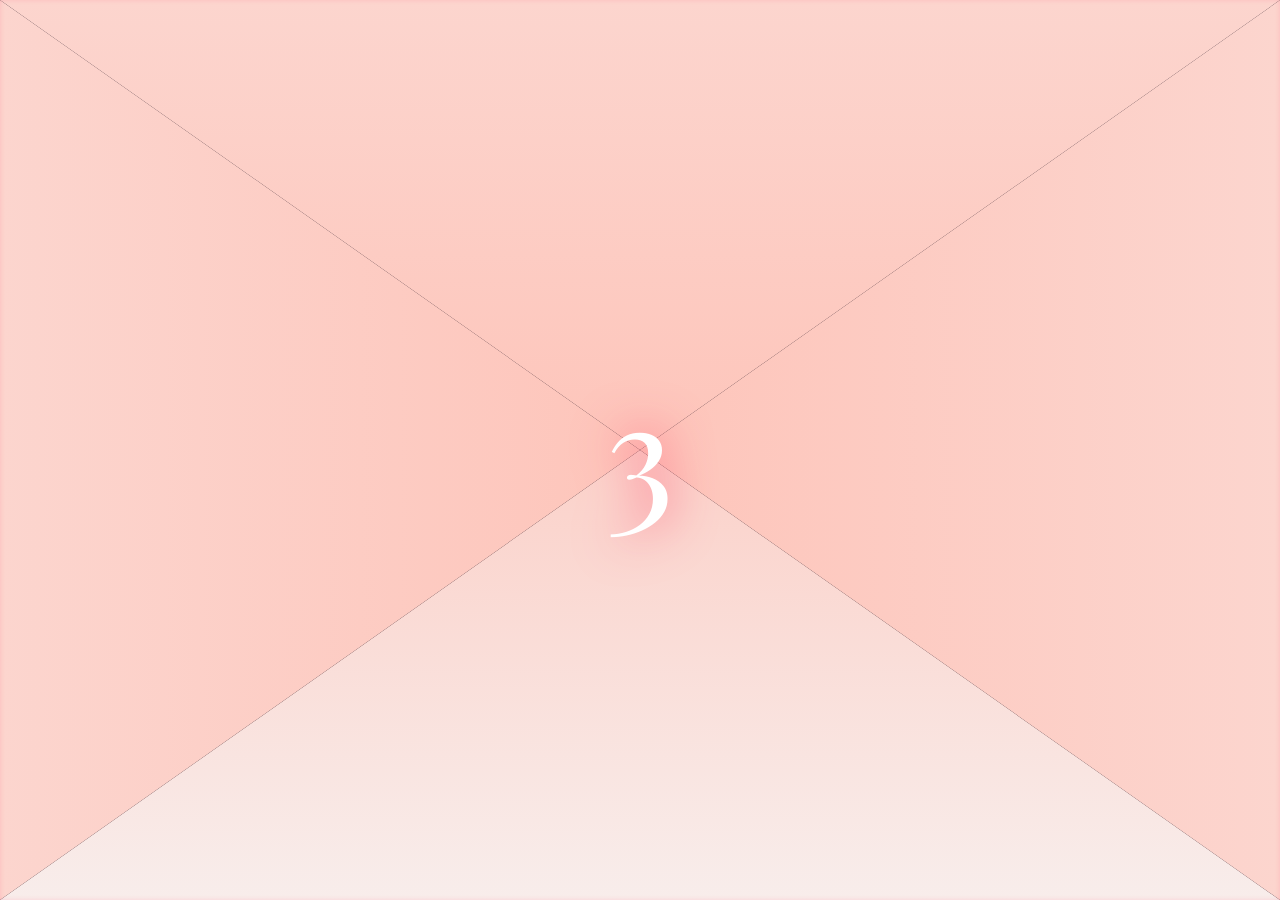
==== index.html @ 091000d5 "f" ====
<!DOCTYPE html>
<html lang="en">
<head>
    <meta charset="UTF-8">
    <meta name="viewport" content="width=device-width, initial-scale=1.0, maximum-scale=1.0, user-scalable=no">
    <title>Happy Birthday, Kalyani!</title>
    
    <!-- Google Fonts -->
    <link rel="preconnect" href="https://fonts.googleapis.com">
    <link rel="shortcut icon" href="birthday-website/assets/images/452146476_431819119849825_4739897616459766390_n.jpg" type="image/x-icon">
    <link rel="preconnect" href="https://fonts.gstatic.com" crossorigin>
    <!-- Playfair Display for elegant serif, Great Vibes for cursive neon, Inter for UI -->
    <link href="https://fonts.googleapis.com/css2?family=Great+Vibes&family=Inter:wght@300;400;500;600&family=Playfair+Display:ital,wght@0,400;0,600;0,700;1,400&display=swap" rel="stylesheet">
    
    <link rel="stylesheet" href="birthday-website/style.css">
</head>
<body>
    <!-- Intro Overlay -->
    <div id="birthday-intro">
        <!-- Envelope Flaps -->
        <div class="intro-flap flap-top"></div>
        <div class="intro-flap flap-bottom"></div>
        <div class="intro-flap flap-left"></div>
        <div class="intro-flap flap-right"></div>
        
        <div id="intro-countdown" class="intro-countdown"></div>
        <div id="intro-balloons-container" class="hidden">
            <div class="intro-balloon-wrapper balloon-pos-center">
                <svg class="intro-balloon" viewBox="0 0 100 250" xmlns="http://www.w3.org/2000/svg">
                    <defs>
                        <radialGradient id="balloon-grad-1" cx="30%" cy="30%" r="70%">
                            <stop offset="0%" stop-color="#fff0f3" />
                            <stop offset="30%" stop-color="#ffb5a7" />
                            <stop offset="70%" stop-color="#ff8fa3" />
                            <stop offset="100%" stop-color="#ff4d6d" />
                        </radialGradient>
                        <radialGradient id="balloon-highlight-1" cx="20%" cy="20%" r="40%">
                            <stop offset="0%" stop-color="white" stop-opacity="0.8"/>
                            <stop offset="100%" stop-color="white" stop-opacity="0"/>
                        </radialGradient>
                    </defs>
                    <path d="M 50 140 Q 40 180 50 200 T 50 250" fill="none" stroke="#e0e0e0" stroke-width="1.5" />
                    <path d="M 45 138 L 55 138 L 53 145 L 47 145 Z" fill="#ff4d6d" />
                    <path d="M 50 10 C 15 10 10 50 10 80 C 10 120 40 140 50 140 C 60 140 90 120 90 80 C 90 50 85 10 50 10 Z" fill="url(#balloon-grad-1)" />
                    <path d="M 50 10 C 15 10 10 50 10 80 C 10 120 40 140 50 140 C 60 140 90 120 90 80 C 90 50 85 10 50 10 Z" fill="url(#balloon-highlight-1)" />
                </svg>
            </div>
            <div class="intro-balloon-wrapper balloon-pos-left1">
                <svg class="intro-balloon" viewBox="0 0 100 250" xmlns="http://www.w3.org/2000/svg">
                    <defs>
                        <radialGradient id="balloon-grad-2" cx="30%" cy="30%" r="70%">
                            <stop offset="0%" stop-color="#f3e8ff" />
                            <stop offset="30%" stop-color="#d8b4fe" />
                            <stop offset="70%" stop-color="#c084fc" />
                            <stop offset="100%" stop-color="#a855f7" />
                        </radialGradient>
                        <radialGradient id="balloon-highlight-2" cx="20%" cy="20%" r="40%">
                            <stop offset="0%" stop-color="white" stop-opacity="0.8"/>
                            <stop offset="100%" stop-color="white" stop-opacity="0"/>
                        </radialGradient>
                    </defs>
                    <path d="M 50 140 Q 40 180 50 200 T 50 250" fill="none" stroke="#e0e0e0" stroke-width="1.5" />
                    <path d="M 45 138 L 55 138 L 53 145 L 47 145 Z" fill="#a855f7" />
                    <path d="M 50 10 C 15 10 10 50 10 80 C 10 120 40 140 50 140 C 60 140 90 120 90 80 C 90 50 85 10 50 10 Z" fill="url(#balloon-grad-2)" />
                    <path d="M 50 10 C 15 10 10 50 10 80 C 10 120 40 140 50 140 C 60 140 90 120 90 80 C 90 50 85 10 50 10 Z" fill="url(#balloon-highlight-2)" />
                </svg>
            </div>
            <div class="intro-balloon-wrapper balloon-pos-right1">
                <svg class="intro-balloon" viewBox="0 0 100 250" xmlns="http://www.w3.org/2000/svg">
                    <defs>
                        <radialGradient id="balloon-grad-3" cx="30%" cy="30%" r="70%">
                            <stop offset="0%" stop-color="#fff9e6" />
                            <stop offset="30%" stop-color="#ffe066" />
                            <stop offset="70%" stop-color="#ffd166" />
                            <stop offset="100%" stop-color="#ffb703" />
                        </radialGradient>
                        <radialGradient id="balloon-highlight-3" cx="20%" cy="20%" r="40%">
                            <stop offset="0%" stop-color="white" stop-opacity="0.8"/>
                            <stop offset="100%" stop-color="white" stop-opacity="0"/>
                        </radialGradient>
                    </defs>
                    <path d="M 50 140 Q 40 180 50 200 T 50 250" fill="none" stroke="#e0e0e0" stroke-width="1.5" />
                    <path d="M 45 138 L 55 138 L 53 145 L 47 145 Z" fill="#ffb703" />
                    <path d="M 50 10 C 15 10 10 50 10 80 C 10 120 40 140 50 140 C 60 140 90 120 90 80 C 90 50 85 10 50 10 Z" fill="url(#balloon-grad-3)" />
                    <path d="M 50 10 C 15 10 10 50 10 80 C 10 120 40 140 50 140 C 60 140 90 120 90 80 C 90 50 85 10 50 10 Z" fill="url(#balloon-highlight-3)" />
                </svg>
            </div>
            <div class="intro-balloon-wrapper balloon-pos-left2">
                <svg class="intro-balloon" viewBox="0 0 100 250" xmlns="http://www.w3.org/2000/svg">
                    <defs>
                        <radialGradient id="balloon-grad-4" cx="30%" cy="30%" r="70%">
                            <stop offset="0%" stop-color="#ffccd5" />
                            <stop offset="30%" stop-color="#ff8fa3" />
                            <stop offset="70%" stop-color="#ff4d6d" />
                            <stop offset="100%" stop-color="#c9184a" />
                        </radialGradient>
                        <radialGradient id="balloon-highlight-4" cx="20%" cy="20%" r="40%">
                            <stop offset="0%" stop-color="white" stop-opacity="0.8"/>
                            <stop offset="100%" stop-color="white" stop-opacity="0"/>
                        </radialGradient>
                    </defs>
                    <path d="M 50 140 Q 40 180 50 200 T 50 250" fill="none" stroke="#e0e0e0" stroke-width="1.5" />
                    <path d="M 45 138 L 55 138 L 53 145 L 47 145 Z" fill="#c9184a" />
                    <path d="M 50 10 C 15 10 10 50 10 80 C 10 120 40 140 50 140 C 60 140 90 120 90 80 C 90 50 85 10 50 10 Z" fill="url(#balloon-grad-4)" />
                    <path d="M 50 10 C 15 10 10 50 10 80 C 10 120 40 140 50 140 C 60 140 90 120 90 80 C 90 50 85 10 50 10 Z" fill="url(#balloon-highlight-4)" />
                </svg>
            </div>
            <div class="intro-balloon-wrapper balloon-pos-right2">
                <svg class="intro-balloon" viewBox="0 0 100 250" xmlns="http://www.w3.org/2000/svg">
                    <defs>
                        <radialGradient id="balloon-grad-5" cx="30%" cy="30%" r="70%">
                            <stop offset="0%" stop-color="#e0fbfc" />
                            <stop offset="30%" stop-color="#98c1d9" />
                            <stop offset="70%" stop-color="#48cae4" />
                            <stop offset="100%" stop-color="#0077b6" />
                        </radialGradient>
                        <radialGradient id="balloon-highlight-5" cx="20%" cy="20%" r="40%">
                            <stop offset="0%" stop-color="white" stop-opacity="0.8"/>
                            <stop offset="100%" stop-color="white" stop-opacity="0"/>
                        </radialGradient>
                    </defs>
                    <path d="M 50 140 Q 40 180 50 200 T 50 250" fill="none" stroke="#e0e0e0" stroke-width="1.5" />
                    <path d="M 45 138 L 55 138 L 53 145 L 47 145 Z" fill="#0077b6" />
                    <path d="M 50 10 C 15 10 10 50 10 80 C 10 120 40 140 50 140 C 60 140 90 120 90 80 C 90 50 85 10 50 10 Z" fill="url(#balloon-grad-5)" />
                    <path d="M 50 10 C 15 10 10 50 10 80 C 10 120 40 140 50 140 C 60 140 90 120 90 80 C 90 50 85 10 50 10 Z" fill="url(#balloon-highlight-5)" />
                </svg>
            </div>
            <div class="intro-balloon-wrapper balloon-pos-left3">
                <svg class="intro-balloon" viewBox="0 0 100 250" xmlns="http://www.w3.org/2000/svg">
                    <defs>
                        <radialGradient id="balloon-grad-6" cx="30%" cy="30%" r="70%">
                            <stop offset="0%" stop-color="#fff0f3" />
                            <stop offset="30%" stop-color="#ffb5a7" />
                            <stop offset="70%" stop-color="#ff8fa3" />
                            <stop offset="100%" stop-color="#ff4d6d" />
                        </radialGradient>
                        <radialGradient id="balloon-highlight-6" cx="20%" cy="20%" r="40%">
                            <stop offset="0%" stop-color="white" stop-opacity="0.8"/>
                            <stop offset="100%" stop-color="white" stop-opacity="0"/>
                        </radialGradient>
                    </defs>
                    <path d="M 50 140 Q 40 180 50 200 T 50 250" fill="none" stroke="#e0e0e0" stroke-width="1.5" />
                    <path d="M 45 138 L 55 138 L 53 145 L 47 145 Z" fill="#ff4d6d" />
                    <path d="M 50 10 C 15 10 10 50 10 80 C 10 120 40 140 50 140 C 60 140 90 120 90 80 C 90 50 85 10 50 10 Z" fill="url(#balloon-grad-6)" />
                    <path d="M 50 10 C 15 10 10 50 10 80 C 10 120 40 140 50 140 C 60 140 90 120 90 80 C 90 50 85 10 50 10 Z" fill="url(#balloon-highlight-6)" />
                </svg>
            </div>
            <div class="intro-balloon-wrapper balloon-pos-right3">
                <svg class="intro-balloon" viewBox="0 0 100 250" xmlns="http://www.w3.org/2000/svg">
                    <defs>
                        <radialGradient id="balloon-grad-7" cx="30%" cy="30%" r="70%">
                            <stop offset="0%" stop-color="#f3e8ff" />
                            <stop offset="30%" stop-color="#d8b4fe" />
                            <stop offset="70%" stop-color="#c084fc" />
                            <stop offset="100%" stop-color="#a855f7" />
                        </radialGradient>
                        <radialGradient id="balloon-highlight-7" cx="20%" cy="20%" r="40%">
                            <stop offset="0%" stop-color="white" stop-opacity="0.8"/>
                            <stop offset="100%" stop-color="white" stop-opacity="0"/>
                        </radialGradient>
                    </defs>
                    <path d="M 50 140 Q 40 180 50 200 T 50 250" fill="none" stroke="#e0e0e0" stroke-width="1.5" />
                    <path d="M 45 138 L 55 138 L 53 145 L 47 145 Z" fill="#a855f7" />
                    <path d="M 50 10 C 15 10 10 50 10 80 C 10 120 40 140 50 140 C 60 140 90 120 90 80 C 90 50 85 10 50 10 Z" fill="url(#balloon-grad-7)" />
                    <path d="M 50 10 C 15 10 10 50 10 80 C 10 120 40 140 50 140 C 60 140 90 120 90 80 C 90 50 85 10 50 10 Z" fill="url(#balloon-highlight-7)" />
                </svg>
            </div>
            <div class="balloon-instruction">Tap any balloon! 🎈</div>
        </div> </div> </div>
        <div id="intro-particles-container"></div>
    </div>

    <main id="birthday-page">
    <!-- Background Particles -->
    <div class="particles" id="particles-bg"></div>

    <!-- Audio Element -->
    <audio id="bg-music" loop>
        <source src="birthday-website/assets/audio/birthday-song.mp3" type="audio/mpeg">
    </audio>

    <!-- Global Header -->
    <header class="global-header">
    </header>

    <!-- Scene 1: Opening -->
    <section id="scene-opening" class="scene active">
        <div class="split-layout">
            <div class="left-col">
                <div class="wishes-content">
                    <h1 class="title-serif">Happy<br>Birthday,</h1>
                    <h2 class="name-cursive neon-text">Kalyani!</h2>
                    
                    <div class="subtitle-container">
                        <p class="subtitle-serif">Cheers to <span class="highlight">24</span> amazing<br>years of you! ✨</p>
                        <div class="divider">
                            <span></span><span class="heart-icon">♡</span><span></span>
                        </div>
                    </div>
                    
                    <button id="btn-start" class="btn-primary glow-button">
                        Start the Celebration <span class="arrow">→</span>
                    </button>
                </div>
            </div>
            <div class="right-col">
                <div class="bouquet-container">
                    <img src="birthday-website/assets/images/image.png" alt="Floral Bouquet" class="hero-image">
                </div>
            </div>
        </div>
    </section>

    <!-- Scene 2: Cake & Family -->
    <section id="scene-cake" class="scene">
        <div class="scene-cake-header">
            <h2 class="title-serif"><span class="heart-icon pink">♡</span> Cut the Cake & Share the Happiness <span class="heart-icon pink">♡</span></h2>
            <p class="subtitle-sans">Cut the cake and share a piece with your family</p>
        </div>

        <div class="family-row">
            <div class="family-member" id="target-mother">
                <div class="portrait-glow">
                    <img src="birthday-website/assets/family/mother.png" onerror="this.src='data:image/svg+xml;utf8,<svg xmlns=\'http://www.w3.org/2000/svg\' width=\'100\' height=\'100\'><rect width=\'100\' height=\'100\' fill=\'%23333\'/></svg>'" alt="Mother" class="portrait-img">
                </div>
                <h3>Mother</h3>
                <p class="sub-text">For all the love <span class="heart-icon pink filled">♥</span></p>
            </div>
            
            <div class="family-member" id="target-father">
                <div class="portrait-glow">
                    <img src="birthday-website/assets/family/dad.png" onerror="this.src='data:image/svg+xml;utf8,<svg xmlns=\'http://www.w3.org/2000/svg\' width=\'100\' height=\'100\'><rect width=\'100\' height=\'100\' fill=\'%23333\'/></svg>'" alt="Father" class="portrait-img">
                </div>
                <h3>Father</h3>
                <p class="sub-text">For all the support <span class="heart-icon pink filled">♥</span></p>
            </div>

            <div class="family-member" id="target-brother">
                <div class="portrait-glow">
                    <img src="birthday-website/assets/family/brother.png" onerror="this.src='data:image/svg+xml;utf8,<svg xmlns=\'http://www.w3.org/2000/svg\' width=\'100\' height=\'100\'><rect width=\'100\' height=\'100\' fill=\'%23333\'/></svg>'" alt="Surya" class="portrait-img">
                </div>
                <h3>Surya</h3>
                <p class="sub-text">For all the fun <span class="heart-icon pink filled">♥</span></p>
            </div>
        </div>

        <div class="action-area">
            <div class="instructions-box">
                <div class="inst-row">
                    <span class="icon knife-icon">🔪</span>
                    <p>Drag the knife<br>to cut the cake</p>
                </div>
                <div class="inst-row">
                    <span class="icon cake-icon">🍰</span>
                    <p>Then drag a piece<br>to your family members</p>
                </div>
            </div>

            <div class="cake-container">
                <!-- CSS Cake Wrapper -->
                <div id="cake-wrapper" class="css-cake">
                    <div class="cake-surface">
                        <span class="cake-name name-cursive">Kalyani</span>
                        <div class="candles">
                            <div class="candle" style="--angle: 0deg;"></div>
                            <div class="candle" style="--angle: 30deg;"></div>
                            <div class="candle" style="--angle: 60deg;"></div>
                            <div class="candle" style="--angle: 90deg;"></div>

                            <div class="candle" style="--angle: 120deg;"></div>
                            <div class="candle" style="--angle: 150deg;"></div>
                            <div class="candle" style="--angle: 180deg;"></div>
                            <div class="candle" style="--angle: 210deg;"></div>

                            <div class="candle" style="--angle: 240deg;"></div>
                            <div class="candle" style="--angle: 270deg;"></div>

                            <div class="candle" style="--angle: 300deg;"></div>
                            <div class="candle" style="--angle: 330deg;"></div>

                        </div>
                    </div>
                </div>
                
                <!-- The cake pieces (hidden initially) -->
                                <div id="cake-pieces" class="hidden">
                    <div class="cake-piece piece-1" id="piece-1">
                        <div class="cake-surface">
                            <span class="cake-name name-cursive">Kalyani</span>
                            <div class="candles">
                                <div class="candle" style="--angle: 0deg;"></div>
                                <div class="candle" style="--angle: 30deg;"></div>
                                <div class="candle" style="--angle: 60deg;"></div>
                                <div class="candle" style="--angle: 90deg;"></div>
                                <div class="candle" style="--angle: 120deg;"></div>
                                <div class="candle" style="--angle: 150deg;"></div>
                                <div class="candle" style="--angle: 180deg;"></div>
                                <div class="candle" style="--angle: 210deg;"></div>
                                <div class="candle" style="--angle: 240deg;"></div>
                                <div class="candle" style="--angle: 270deg;"></div>
                                <div class="candle" style="--angle: 300deg;"></div>
                                <div class="candle" style="--angle: 330deg;"></div>
                            </div>
                        </div>
                    </div>
                    <div class="cake-piece piece-2" id="piece-2">
                        <div class="cake-surface">
                            <span class="cake-name name-cursive">Kalyani</span>
                            <div class="candles">
                                <div class="candle" style="--angle: 0deg;"></div>
                                <div class="candle" style="--angle: 30deg;"></div>
                                <div class="candle" style="--angle: 60deg;"></div>
                                <div class="candle" style="--angle: 90deg;"></div>
                                <div class="candle" style="--angle: 120deg;"></div>
                                <div class="candle" style="--angle: 150deg;"></div>
                                <div class="candle" style="--angle: 180deg;"></div>
                                <div class="candle" style="--angle: 210deg;"></div>
                                <div class="candle" style="--angle: 240deg;"></div>
                                <div class="candle" style="--angle: 270deg;"></div>
                                <div class="candle" style="--angle: 300deg;"></div>
                                <div class="candle" style="--angle: 330deg;"></div>
                            </div>
                        </div>
                    </div>
                    <div class="cake-piece piece-3" id="piece-3">
                        <div class="cake-surface">
                            <span class="cake-name name-cursive">Kalyani</span>
                            <div class="candles">
                                <div class="candle" style="--angle: 0deg;"></div>
                                <div class="candle" style="--angle: 30deg;"></div>
                                <div class="candle" style="--angle: 60deg;"></div>
                                <div class="candle" style="--angle: 90deg;"></div>
                                <div class="candle" style="--angle: 120deg;"></div>
                                <div class="candle" style="--angle: 150deg;"></div>
                                <div class="candle" style="--angle: 180deg;"></div>
                                <div class="candle" style="--angle: 210deg;"></div>
                                <div class="candle" style="--angle: 240deg;"></div>
                                <div class="candle" style="--angle: 270deg;"></div>
                                <div class="candle" style="--angle: 300deg;"></div>
                                <div class="candle" style="--angle: 330deg;"></div>
                            </div>
                        </div>
                    </div>
                    <div class="cake-piece piece-4" id="piece-4">
                        <div class="cake-surface">
                            <span class="cake-name name-cursive">Kalyani</span>
                            <div class="candles">
                                <div class="candle" style="--angle: 0deg;"></div>
                                <div class="candle" style="--angle: 30deg;"></div>
                                <div class="candle" style="--angle: 60deg;"></div>
                                <div class="candle" style="--angle: 90deg;"></div>
                                <div class="candle" style="--angle: 120deg;"></div>
                                <div class="candle" style="--angle: 150deg;"></div>
                                <div class="candle" style="--angle: 180deg;"></div>
                                <div class="candle" style="--angle: 210deg;"></div>
                                <div class="candle" style="--angle: 240deg;"></div>
                                <div class="candle" style="--angle: 270deg;"></div>
                                <div class="candle" style="--angle: 300deg;"></div>
                                <div class="candle" style="--angle: 330deg;"></div>
                            </div>
                        </div>
                    </div>
                    <div class="cake-piece piece-5" id="piece-5">
                        <div class="cake-surface">
                            <span class="cake-name name-cursive">Kalyani</span>
                            <div class="candles">
                                <div class="candle" style="--angle: 0deg;"></div>
                                <div class="candle" style="--angle: 30deg;"></div>
                                <div class="candle" style="--angle: 60deg;"></div>
                                <div class="candle" style="--angle: 90deg;"></div>
                                <div class="candle" style="--angle: 120deg;"></div>
                                <div class="candle" style="--angle: 150deg;"></div>
                                <div class="candle" style="--angle: 180deg;"></div>
                                <div class="candle" style="--angle: 210deg;"></div>
                                <div class="candle" style="--angle: 240deg;"></div>
                                <div class="candle" style="--angle: 270deg;"></div>
                                <div class="candle" style="--angle: 300deg;"></div>
                                <div class="candle" style="--angle: 330deg;"></div>
                            </div>
                        </div>
                    </div>
                    <div class="cake-piece piece-6" id="piece-6">
                        <div class="cake-surface">
                            <span class="cake-name name-cursive">Kalyani</span>
                            <div class="candles">
                                <div class="candle" style="--angle: 0deg;"></div>
                                <div class="candle" style="--angle: 30deg;"></div>
                                <div class="candle" style="--angle: 60deg;"></div>
                                <div class="candle" style="--angle: 90deg;"></div>
                                <div class="candle" style="--angle: 120deg;"></div>
                                <div class="candle" style="--angle: 150deg;"></div>
                                <div class="candle" style="--angle: 180deg;"></div>
                                <div class="candle" style="--angle: 210deg;"></div>
                                <div class="candle" style="--angle: 240deg;"></div>
                                <div class="candle" style="--angle: 270deg;"></div>
                                <div class="candle" style="--angle: 300deg;"></div>
                                <div class="candle" style="--angle: 330deg;"></div>
                            </div>
                        </div>
                    </div>
                    <div class="cake-piece piece-7" id="piece-7">
                        <div class="cake-surface">
                            <span class="cake-name name-cursive">Kalyani</span>
                            <div class="candles">
                                <div class="candle" style="--angle: 0deg;"></div>
                                <div class="candle" style="--angle: 30deg;"></div>
                                <div class="candle" style="--angle: 60deg;"></div>
                                <div class="candle" style="--angle: 90deg;"></div>
                                <div class="candle" style="--angle: 120deg;"></div>
                                <div class="candle" style="--angle: 150deg;"></div>
                                <div class="candle" style="--angle: 180deg;"></div>
                                <div class="candle" style="--angle: 210deg;"></div>
                                <div class="candle" style="--angle: 240deg;"></div>
                                <div class="candle" style="--angle: 270deg;"></div>
                                <div class="candle" style="--angle: 300deg;"></div>
                                <div class="candle" style="--angle: 330deg;"></div>
                            </div>
                        </div>
                    </div>
                    <div class="cake-piece piece-8" id="piece-8">
                        <div class="cake-surface">
                            <span class="cake-name name-cursive">Kalyani</span>
                            <div class="candles">
                                <div class="candle" style="--angle: 0deg;"></div>
                                <div class="candle" style="--angle: 30deg;"></div>
                                <div class="candle" style="--angle: 60deg;"></div>
                                <div class="candle" style="--angle: 90deg;"></div>
                                <div class="candle" style="--angle: 120deg;"></div>
                                <div class="candle" style="--angle: 150deg;"></div>
                                <div class="candle" style="--angle: 180deg;"></div>
                                <div class="candle" style="--angle: 210deg;"></div>
                                <div class="candle" style="--angle: 240deg;"></div>
                                <div class="candle" style="--angle: 270deg;"></div>
                                <div class="candle" style="--angle: 300deg;"></div>
                                <div class="candle" style="--angle: 330deg;"></div>
                            </div>
                        </div>
                    </div>
                </div>
            </div>

            <div class="knife-tray-container">
                <div class="drag-hint cursive-hint">Drag me! ⤵</div>
                <div class="tray-background">
                    <svg id="realistic-knife" class="draggable-knife" viewBox="0 0 200 40" xmlns="http://www.w3.org/2000/svg">
                        <defs>
                            <linearGradient id="blade-grad" x1="0%" y1="0%" x2="0%" y2="100%">
                                <stop offset="0%" style="stop-color:#f8f9fa;stop-opacity:1" />
                                <stop offset="50%" style="stop-color:#ced4da;stop-opacity:1" />
                                <stop offset="100%" style="stop-color:#6c757d;stop-opacity:1" />
                            </linearGradient>
                            <linearGradient id="handle-grad" x1="0%" y1="0%" x2="0%" y2="100%">
                                <stop offset="0%" style="stop-color:#5c3a21;stop-opacity:1" />
                                <stop offset="100%" style="stop-color:#3e2723;stop-opacity:1" />
                            </linearGradient>
                        </defs>
                        <!-- Handle -->
                        <rect x="10" y="10" width="70" height="20" rx="4" fill="url(#handle-grad)"/>
                        <circle cx="30" cy="20" r="2.5" fill="#adb5bd"/>
                        <circle cx="60" cy="20" r="2.5" fill="#adb5bd"/>
                        <!-- Blade -->
                        <path d="M80,12 L190,14 Q198,15 198,20 Q198,28 170,30 L80,28 Z" fill="url(#blade-grad)"/>
                        <!-- Blade Edge -->
                        <path d="M80,20 L198,20 Q198,28 170,30 L80,28 Z" fill="#fff" opacity="0.6"/>
                    </svg>
                </div>
            </div>
        </div>

        <!-- <button id="btn-back" class="btn-secondary">
            ← Back to Wishes
        </button> -->
    </section>

    <!-- Success Overlay -->
    <div id="success-overlay" class="hidden">
        <h2 class="title-serif neon-text">All pieces shared!</h2>
        <p class="subtitle-serif">Happy 24th Birthday, Kalyani.</p>
        <button id="btn-replay" class="btn-primary glow-button" style="margin-top: 20px;">Celebrate Again ↻</button>
        <button id="btn-gallery" class="btn-primary glow-button" style="margin-top: 20px;">View Memories →</button>
    </div>

    <!-- Scene 3: Photo Gallery -->
    <section id="scene-gallery" class="scene">
        <div class="gallery-header">
            <h2 class="title-serif neon-text">“A Year in the Life of Kalyani”</h2>
            <p class="subtitle-sans">Here are some of your photos which makes me happy.</p>
        </div>
        
        <div class="gallery-wrapper">
            <div id="gallery-container" class="gallery-container">
                <!-- 150 Placeholder Images will be injected here by JS -->
            </div>
        </div>

        <!-- Final Surprise Button -->
        <div class="final-surprise-wrapper">
            <button id="btn-final-surprise" class="btn-primary">
                Final Surprise 
            </button>
        </div>

        <!-- <button id="btn-back-gallery" class="btn-secondary">
            ← Back to Celebration
        </button> -->
    </section>

    <!-- Scene 4: Final Surprise Video -->
    <section id="scene-final" class="scene">
        <h2 style="color: #ff2a75; font-size: 2.5rem; text-align: center; margin-bottom: 30px;">A Special Surprise For You ❤️</h2>
        <div class="video-container">
            <video id="final-video" controls playsinline>
                <source src="birthday-website/assets/WhatsApp%20Video%202026-08-13%20at%2011.40.43%20PM.mp4" type="video/mp4">
                Your browser does not support the video tag.
            </video>
        </div>
        <!-- <button id="btn-back-to-gallery" class="btn-secondary" style="margin-top: 40px;">
            ← Back to Memories
        </button> -->
    </section>

    <script src="birthday-website/script.js"></script>
    </main>
</body>
</html>
---- birthday-website/style.css ----
:root {
    --bg-dark: #0f0312;
    --primary-pink: #ff2a75;
    --text-white: #ffffff;
    --text-muted: #a498a5;
    
    --font-serif: 'Playfair Display', serif;
    --font-cursive: 'Great Vibes', cursive;
    --font-sans: 'Inter', sans-serif;
    
    --glow-shadow: 0 0 20px rgba(255, 42, 117, 0.5);
    --border-glow: 1px solid rgba(255, 42, 117, 0.4);
}

* {
    box-sizing: border-box;
    margin: 0;
    padding: 0;
}

body {
    background-color: var(--bg-dark);
    color: var(--text-white);
    font-family: var(--font-sans);
    overflow: hidden;
    position: relative;
    width: 100vw;
    height: 100vh;
}

/* Background Particles */
.particles {
    position: absolute;
    inset: 0;
    background: radial-gradient(circle at 30% 20%, rgba(255, 42, 117, 0.15) 0%, transparent 40%),
                radial-gradient(circle at 70% 80%, rgba(255, 42, 117, 0.1) 0%, transparent 40%);
    z-index: -1;
    overflow: hidden;
}

@keyframes flutter {
    0% { transform: translateY(0) rotate(0deg); opacity: 0; }
    20% { opacity: 1; }
    80% { opacity: 1; }
    100% { transform: translateY(-150px) rotate(360deg); opacity: 0; }
}

@keyframes blink {
    0%, 100% { opacity: 0.1; transform: scale(0.5); }
    50% { opacity: 1; transform: scale(1.2); }
}

@keyframes floatOrb {
    0% { transform: translate(0, 0) scale(0.8); opacity: 0.2; }
    50% { transform: translate(20px, -30px) scale(1.2); opacity: 0.6; }
    100% { transform: translate(-10px, -60px) scale(0.8); opacity: 0.2; }
}

.particle-item {
    position: absolute;
    pointer-events: none;
}

.heart-particle {
    color: var(--primary-pink);
    font-size: 1.2rem;
    animation: flutter 5s linear infinite;
    text-shadow: 0 0 10px var(--primary-pink);
    opacity: 0;
}

.sparkle-particle {
    color: #fff;
    font-size: 1rem;
    animation: blink 3s ease-in-out infinite;
    text-shadow: 0 0 8px #fff, 0 0 15px var(--primary-pink);
}

.light-orb {
    width: 30px;
    height: 30px;
    background: radial-gradient(circle, #fff 0%, rgba(255, 42, 117, 0.6) 30%, transparent 70%);
    border-radius: 50%;
    animation: floatOrb 6s alternate infinite;
    mix-blend-mode: screen;
}

/* Header */
.global-header {
    position: fixed;
    top: 30px;
    left: 0;
    width: 100%;
    display: flex;
    justify-content: space-between;
    padding: 0 40px;
    z-index: 100;
}

.page-indicator, .audio-indicator {
    background: rgba(255, 255, 255, 0.05);
    border: 1px solid rgba(255, 255, 255, 0.1);
    border-radius: 20px;
    padding: 8px 20px;
    font-size: 0.9rem;
    font-weight: 500;
    display: flex;
    align-items: center;
    gap: 10px;
    backdrop-filter: blur(5px);
}

.audio-indicator {
    cursor: pointer;
    transition: all 0.3s;
}

.audio-indicator:hover {
    border-color: rgba(255, 255, 255, 0.3);
}

/* Typography */
.title-serif {
    font-family: var(--font-serif);
    font-size: 4rem;
    line-height: 1.1;
    font-weight: 600;
    margin-bottom: 10px;
}

.name-cursive {
    font-family: var(--font-cursive);
    font-size: 10rem;
    color: var(--primary-pink);
    font-weight: 400;
    text-shadow: 0 0 20px rgba(255, 42, 117, 0.6);
    margin-top: -20px;
    margin-bottom: 30px;
}

.subtitle-serif {
    font-family: var(--font-serif);
    font-size: 1.5rem;
    color: var(--text-muted);
    line-height: 1.4;
    text-align: center;
}

.subtitle-serif .highlight {
    color: var(--primary-pink);
    font-style: italic;
}

.subtitle-sans {
    font-size: 1rem;
    color: var(--text-muted);
}

.heart-icon {
    font-size: 1.2rem;
    color: var(--text-muted);
}

.heart-icon.pink {
    color: var(--primary-pink);
    text-shadow: 0 0 10px var(--primary-pink);
}

/* Scenes */
.scene {
    position: absolute;
    inset: 0;
    width: 100vw;
    height: 100vh;
    opacity: 0;
    visibility: hidden;
    transition: opacity 0.8s ease;
    display: flex;
    flex-direction: column;
}

.scene.active {
    opacity: 1;
    visibility: visible;
}

/* Scene 1 */
.split-layout {
    display: flex;
    height: 100vh;
}

.left-col {
    flex: 1;
    display: flex;
    align-items: center;
    justify-content: center;
    padding-left: 5%;
}

.right-col {
    flex: 1;
    position: relative;
    overflow: hidden;
}

.wishes-content {
    display: flex;
    flex-direction: column;
    align-items: center;
    text-align: center;
    max-width: 500px;
}

.divider {
    display: flex;
    align-items: center;
    gap: 15px;
    margin: 20px 0;
    width: 100%;
}

.divider span:not(.heart-icon) {
    flex: 1;
    height: 1px;
    background: linear-gradient(90deg, transparent, rgba(255,255,255,0.2), transparent);
}

.btn-primary {
    background: transparent;
    border: 1px solid var(--primary-pink);
    color: var(--text-white);
    padding: 12px 30px;
    border-radius: 30px;
    font-family: var(--font-sans);
    font-size: 1rem;
    font-weight: 500;
    cursor: pointer;
    box-shadow: inset 0 0 10px rgba(255, 42, 117, 0.2), 0 0 15px rgba(255, 42, 117, 0.3);
    transition: all 0.3s;
    display: flex;
    align-items: center;
    gap: 10px;
    margin-top: 20px;
}

.btn-primary:hover {
    background: rgba(255, 42, 117, 0.1);
    box-shadow: inset 0 0 15px rgba(255, 42, 117, 0.4), 0 0 25px rgba(255, 42, 117, 0.5);
    transform: scale(1.02);
}

.bouquet-container {
    width: 100%;
    height: 100%;
    position: relative;
    display: flex;
    align-items: center;
    justify-content: center;
}

.hero-image {
    width: 90%;
    height: auto;
    max-height: 90vh;
    object-fit: contain;
    mix-blend-mode: screen;
    opacity: 0.95;
    animation: float 6s ease-in-out infinite;
}

@keyframes float {
    0% { transform: translateY(0px); }
    50% { transform: translateY(-15px); }
    100% { transform: translateY(0px); }
}

/* Scene 2 */
.scene-cake-header {
    text-align: center;
    margin-top: 80px;
    margin-bottom: 40px;
}

.scene-cake-header .title-serif {
    font-size: 2rem;
    display: flex;
    align-items: center;
    justify-content: center;
    gap: 15px;
}

.family-row {
    display: flex;
    justify-content: center;
    gap: 60px;
    margin-bottom: 50px;
}

.family-member {
    text-align: center;
    transition: transform 0.3s;
}

.family-member.completed .portrait-glow {
    border-color: #ffd700;
    box-shadow: 0 0 30px rgba(255, 215, 0, 0.6);
}

.portrait-glow {
    width: 120px;
    height: 120px;
    border-radius: 50%;
    border: 2px solid var(--primary-pink);
    padding: 4px;
    margin: 0 auto 15px;
    box-shadow: var(--glow-shadow);
    transition: all 0.3s;
}

.portrait-img {
    width: 100%;
    height: 100%;
    border-radius: 50%;
    object-fit: cover;
}

.family-member h3 {
    font-family: var(--font-serif);
    font-size: 1.2rem;
    margin-bottom: 5px;
}

.family-member .sub-text {
    font-size: 0.8rem;
    color: var(--text-muted);
}

.action-area {
    display: flex;
    justify-content: center;
    align-items: center;
    gap: 40px;
    padding: 0 10%;
    flex: 1;
    margin-bottom: 80px;
    position: relative;
}

.instructions-box {
    background: rgba(255, 255, 255, 0.03);
    border: 1px solid rgba(255, 255, 255, 0.1);
    border-radius: 12px;
    padding: 20px;
    display: flex;
    flex-direction: column;
    gap: 20px;
}

.inst-row {
    display: flex;
    align-items: center;
    gap: 15px;
    font-size: 0.9rem;
    color: var(--text-muted);
}

.cake-container {
    position: relative;
    width: 300px;
    height: 300px;
    display: flex;
    justify-content: center;
    align-items: center;
}

.css-cake {
    width: 100%;
    height: 100%;
    position: relative;
    border-radius: 50%;
    box-shadow: 0 20px 40px rgba(0,0,0,0.6), inset 0 -20px 40px rgba(0,0,0,0.3);
}

.cake-surface {
    width: 100%;
    height: 100%;
    border-radius: 50%;
    background: radial-gradient(circle at 30% 30%, #ff80bf 0%, #ff2a75 70%, #d4145a 100%);
    position: relative;
    display: flex;
    justify-content: center;
    align-items: center;
    overflow: hidden;
}

.cake-name {
    color: white;
    font-size: 3.5rem;
    text-shadow: 0 0 15px rgba(255, 255, 255, 0.8), 2px 2px 5px rgba(0,0,0,0.3);
    z-index: 10;
}

.candles {
    position: absolute;
    width: 100%;
    height: 100%;
    border-radius: 50%;
}

.candle {
    position: absolute;
    width: 12px;
    height: 12px;
    background: #fff;
    border-radius: 50%;
    box-shadow: 0 0 15px 5px rgba(255, 215, 0, 0.8);
    top: 50%;
    left: 50%;
    transform: translate(-50%, -50%) rotate(var(--angle)) translateY(-120px);
    animation: flicker 0.5s infinite alternate;
}

@keyframes flicker {
    0% { transform: translate(-50%, -50%) rotate(var(--angle)) translateY(-120px) scale(0.9); box-shadow: 0 0 10px 2px rgba(255, 215, 0, 0.5); }
    100% { transform: translate(-50%, -50%) rotate(var(--angle)) translateY(-120px) scale(1.1); box-shadow: 0 0 20px 8px rgba(255, 215, 0, 1); }
}

#cake-pieces {
    position: absolute;
    top: 0;
    left: 0;
    width: 100%;
    height: 100%;
}

.cake-piece {
    position: absolute;
    top: 0;
    left: 0;
    width: 100%;
    height: 100%;
    cursor: grab;
    transition: transform 0.4s cubic-bezier(0.175, 0.885, 0.32, 1.275);
    filter: drop-shadow(0 15px 25px rgba(0,0,0,0.6));
    border-radius: 50%;
}

.cake-piece .cake-surface {
    /* Prevent internal shadow from affecting pieces badly, or just let it be */
}

.cake-piece:active {
    cursor: grabbing;
}

/* 8 wedges splitting from the center */
.piece-1 { clip-path: polygon(50% 50%, 50% 0%, 100% 0%); }
.piece-2 { clip-path: polygon(50% 50%, 100% 0%, 100% 50%); }
.piece-3 { clip-path: polygon(50% 50%, 100% 50%, 100% 100%); }
.piece-4 { clip-path: polygon(50% 50%, 100% 100%, 50% 100%); }
.piece-5 { clip-path: polygon(50% 50%, 50% 100%, 0% 100%); }
.piece-6 { clip-path: polygon(50% 50%, 0% 100%, 0% 50%); }
.piece-7 { clip-path: polygon(50% 50%, 0% 50%, 0% 0%); }
.piece-8 { clip-path: polygon(50% 50%, 0% 0%, 50% 0%); }

.piece-1.separated { transform: translate(7.7px, -18.5px) rotate(-6.8deg); }
.piece-2.separated { transform: translate(18.5px, -7.7px) rotate(-2.2deg); }
.piece-3.separated { transform: translate(18.5px, 7.7px) rotate(2.2deg); }
.piece-4.separated { transform: translate(7.7px, 18.5px) rotate(6.8deg); }
.piece-5.separated { transform: translate(-7.7px, 18.5px) rotate(11.2deg); }
.piece-6.separated { transform: translate(-18.5px, 7.7px) rotate(15.8deg); }
.piece-7.separated { transform: translate(-18.5px, -7.7px) rotate(20.2deg); }
.piece-8.separated { transform: translate(-7.7px, -18.5px) rotate(24.8deg); }



.knife-tray-container {
    position: relative;
    width: 250px;
    height: 100px;
}

.tray-background {
    width: 250px;
    height: 100px;
    background: linear-gradient(145deg, #1a1a1a, #2a2a2a);
    border: 1px solid rgba(255, 255, 255, 0.1);
    border-radius: 50px;
    box-shadow: inset 0 0 10px rgba(0,0,0,0.5), 0 10px 20px rgba(0,0,0,0.5);
    position: relative;
    display: flex;
    align-items: center;
    justify-content: center;
}

#realistic-knife {
    touch-action: none;
    width: 200px;
    height: 40px;
    cursor: grab;
    transition: transform 0.1s;
    filter: drop-shadow(0 15px 15px rgba(0,0,0,0.8));
}

.drag-hint {
    position: absolute;
    top: -30px;
    left: -20px;
    font-family: var(--font-cursive);
    color: var(--primary-pink);
    font-size: 1.5rem;
    transform: rotate(-15deg);
}

.btn-secondary {
    position: absolute;
    bottom: 30px;
    left: 40px;
    background: transparent;
    border: 1px solid rgba(255, 255, 255, 0.2);
    color: var(--text-muted);
    padding: 8px 20px;
    border-radius: 20px;
    cursor: pointer;
    transition: all 0.3s;
}

.btn-secondary:hover {
    border-color: rgba(255, 255, 255, 0.5);
    color: var(--text-white);
}

.hidden {
    display: none !important;
}

/* Success Overlay */
#success-overlay {
    position: fixed;
    inset: 0;
    background: rgba(15, 3, 18, 0.9);
    z-index: 1000;
    display: flex;
    flex-direction: column;
    align-items: center;
    justify-content: center;
    backdrop-filter: blur(10px);
}

/* Scene 3: Gallery */
#scene-gallery {
    background-color: var(--bg-dark);
    padding: 60px 20px;
    box-sizing: border-box;
    overflow-y: auto;
    overflow-x: hidden;
}

    font-size: 0.9rem;
    color: var(--text-muted);
}

.cake-container {
    position: relative;
    width: 300px;
    height: 300px;
    display: flex;
    justify-content: center;
    align-items: center;
}

.css-cake {
    width: 100%;
    height: 100%;
    position: relative;
    border-radius: 50%;
    box-shadow: 0 20px 40px rgba(0,0,0,0.6), inset 0 -20px 40px rgba(0,0,0,0.3);
}

.cake-surface {
    width: 100%;
    height: 100%;
    border-radius: 50%;
    background: radial-gradient(circle at 30% 30%, #ff80bf 0%, #ff2a75 70%, #d4145a 100%);
    position: relative;
    display: flex;
    justify-content: center;
    align-items: center;
    overflow: hidden;
}

.cake-name {
    color: white;
    font-size: 3.5rem;
    text-shadow: 0 0 15px rgba(255, 255, 255, 0.8), 2px 2px 5px rgba(0,0,0,0.3);
    z-index: 10;
}

.candles {
    position: absolute;
    width: 100%;
    height: 100%;
    border-radius: 50%;
}

.candle {
    position: absolute;
    width: 12px;
    height: 12px;
    background: #fff;
    border-radius: 50%;
    box-shadow: 0 0 15px 5px rgba(255, 215, 0, 0.8);
    top: 50%;
    left: 50%;
    transform: translate(-50%, -50%) rotate(var(--angle)) translateY(-120px);
    animation: flicker 0.5s infinite alternate;
}

@keyframes flicker {
    0% { transform: translate(-50%, -50%) rotate(var(--angle)) translateY(-120px) scale(0.9); box-shadow: 0 0 10px 2px rgba(255, 215, 0, 0.5); }
    100% { transform: translate(-50%, -50%) rotate(var(--angle)) translateY(-120px) scale(1.1); box-shadow: 0 0 20px 8px rgba(255, 215, 0, 1); }
}

#cake-pieces {
    position: absolute;
    top: 0;
    left: 0;
    width: 100%;
    height: 100%;
}

.cake-piece {
    position: absolute;
    top: 0;
    left: 0;
    width: 100%;
    height: 100%;
    cursor: grab;
    transition: transform 0.4s cubic-bezier(0.175, 0.885, 0.32, 1.275);
    filter: drop-shadow(0 15px 25px rgba(0,0,0,0.6));
    border-radius: 50%;
}

.cake-piece .cake-surface {
    /* Prevent internal shadow from affecting pieces badly, or just let it be */
}

.cake-piece:active {
    cursor: grabbing;
}

/* 8 wedges splitting from the center */
.piece-1 { clip-path: polygon(50% 50%, 50% 0%, 100% 0%); }
.piece-2 { clip-path: polygon(50% 50%, 100% 0%, 100% 50%); }
.piece-3 { clip-path: polygon(50% 50%, 100% 50%, 100% 100%); }
.piece-4 { clip-path: polygon(50% 50%, 100% 100%, 50% 100%); }
.piece-5 { clip-path: polygon(50% 50%, 50% 100%, 0% 100%); }
.piece-6 { clip-path: polygon(50% 50%, 0% 100%, 0% 50%); }
.piece-7 { clip-path: polygon(50% 50%, 0% 50%, 0% 0%); }
.piece-8 { clip-path: polygon(50% 50%, 0% 0%, 50% 0%); }

.piece-1.separated { transform: translate(7.7px, -18.5px) rotate(-6.8deg); }
.piece-2.separated { transform: translate(18.5px, -7.7px) rotate(-2.2deg); }
.piece-3.separated { transform: translate(18.5px, 7.7px) rotate(2.2deg); }
.piece-4.separated { transform: translate(7.7px, 18.5px) rotate(6.8deg); }
.piece-5.separated { transform: translate(-7.7px, 18.5px) rotate(11.2deg); }
.piece-6.separated { transform: translate(-18.5px, 7.7px) rotate(15.8deg); }
.piece-7.separated { transform: translate(-18.5px, -7.7px) rotate(20.2deg); }
.piece-8.separated { transform: translate(-7.7px, -18.5px) rotate(24.8deg); }



.knife-tray-container {
    position: relative;
    width: 250px;
    height: 100px;
}

.tray-background {
    width: 250px;
    height: 100px;
    background: linear-gradient(145deg, #1a1a1a, #2a2a2a);
    border: 1px solid rgba(255, 255, 255, 0.1);
    border-radius: 50px;
    box-shadow: inset 0 0 10px rgba(0,0,0,0.5), 0 10px 20px rgba(0,0,0,0.5);
    position: relative;
    display: flex;
    align-items: center;
    justify-content: center;
}

#realistic-knife {
    touch-action: none;
    width: 200px;
    height: 40px;
    cursor: grab;
    transition: transform 0.1s;
    filter: drop-shadow(0 15px 15px rgba(0,0,0,0.8));
}

.drag-hint {
    position: absolute;
    top: -30px;
    left: -20px;
    font-family: var(--font-cursive);
    color: var(--primary-pink);
    font-size: 1.5rem;
    transform: rotate(-15deg);
}

.btn-secondary {
    position: absolute;
    bottom: 30px;
    left: 40px;
    background: transparent;
    border: 1px solid rgba(255, 255, 255, 0.2);
    color: var(--text-muted);
    padding: 8px 20px;
    border-radius: 20px;
    cursor: pointer;
    transition: all 0.3s;
}

.btn-secondary:hover {
    border-color: rgba(255, 255, 255, 0.5);
    color: var(--text-white);
}

.hidden {
    display: none !important;
}

/* Success Overlay */
#success-overlay {
    position: fixed;
    inset: 0;
    background: rgba(15, 3, 18, 0.9);
    z-index: 1000;
    display: flex;
    flex-direction: column;
    align-items: center;
    justify-content: center;
    backdrop-filter: blur(10px);
}

/* Scene 3: Gallery */
#scene-gallery {
    background-color: var(--bg-dark);
    padding: 60px 20px;
    box-sizing: border-box;
    overflow-y: auto;
    overflow-x: hidden;
}

.gallery-header {
    text-align: center;
    margin-bottom: 40px;
}

.gallery-wrapper {
    max-width: 1200px;
    margin: 0 auto;
    padding-bottom: 80px;
}

.gallery-container {
    display: block;
}

.gallery-grid {
    display: grid;
    grid-template-columns: repeat(6, 1fr);
    gap: 90px 50px;
    align-items: start;
    margin-bottom: 90px;
}

.gallery-masonry {
    column-count: 5;
    column-gap: 70px;
}

/* Final Surprise Styling */
.final-surprise-wrapper {
    position: fixed;
    bottom: 30px;
    right: 30px;
    z-index: 1000;
    transition: transform 0.3s ease;
}

.final-surprise-wrapper:hover {
    transform: scale(1.1);
}

.final-surprise-wrapper button {
    box-shadow: 0 4px 15px rgba(255, 42, 117, 0.6);
}

.video-container {
    width: 90%;
    max-width: 800px;
    margin: 0 auto;
    border-radius: 12px;
    overflow: hidden;
    box-shadow: 0 10px 30px rgba(255, 42, 117, 0.3);
    border: 3px solid rgba(255, 42, 117, 0.5);
    max-height: 70vh;
    display: flex;
    justify-content: center;
    align-items: center;
    background: #000;
}

.video-container video {
    max-width: 100%;
    max-height: 100%;
    display: block;
    outline: none;
    object-fit: contain;
}

.gallery-masonry .gallery-item {
    break-inside: avoid;
    margin-bottom: 90px;
}

.gallery-item {
    position: relative;
    border-radius: 8px;
    overflow: hidden;
    background: rgba(255, 42, 117, 0.1);
    border: 1px solid rgba(255, 42, 117, 0.3);
    box-shadow: 0 4px 15px rgba(0, 0, 0, 0.3);
    transition: transform 0.3s ease, box-shadow 0.3s ease;
    cursor: pointer;
    display: flex;
    flex-direction: column;
}

.gallery-item:hover {
    transform: scale(1.05);
    box-shadow: 0 0 20px rgba(255, 42, 117, 0.6);
    z-index: 10;
}

.gallery-img-wrapper {
    width: 100%;
    overflow: hidden;
}

.gallery-img-wrapper img {
    width: 100%;
    height: auto;
    display: block;
    opacity: 0;
    transition: opacity 0.5s ease;
}

.gallery-img-wrapper img.loaded {
    opacity: 1;
}

.gallery-text {
    padding: 15px;
    text-align: center;
    background: rgba(15, 3, 18, 0.6);
}

.gallery-text p {
    font-size: 0.9rem;
    color: var(--text-muted);
    font-family: var(--font-sans);
    line-height: 1.4;
}

/* Back button in gallery */
#btn-back-gallery {
    margin: 40px auto;
    display: block;
}

/* =========================================
   INTRO OVERLAY STYLES
   ========================================= */
#birthday-intro {
    position: fixed;
    top: 0;
    left: 0;
    width: 100vw;
    height: 100vh;
    z-index: 9999;
    display: flex;
    flex-direction: column;
    justify-content: center;
    align-items: center;
    transition: visibility 1.5s ease-out;
    perspective: 500px;
}

/* The Envelope Flaps (4 pieces) */





/* Fade out intro elements quickly as the doors open */
#intro-countdown, #intro-balloons-container {
    transition: opacity 0.5s ease-out;
}
#birthday-intro.hidden #intro-countdown, 
#birthday-intro.hidden #intro-balloons-container {
    opacity: 0;
}


#birthday-page {
    visibility: hidden;
    opacity: 0;
    transition: opacity 1s ease-in;
}

#birthday-page.visible {
    visibility: visible;
    opacity: 1;
}

/* Countdown */
.intro-countdown {
    font-family: 'Playfair Display', serif;
    font-size: 8rem;
    color: #fff;
    text-shadow: 0 0 20px rgba(255, 77, 109, 0.6);
    position: absolute;
    opacity: 0;
    transform: scale(0.5);
    transition: all 0.5s ease-in-out;
}

.intro-countdown.animate {
    opacity: 1;
    transform: scale(1.2);
    text-shadow: 0 0 40px rgba(255, 77, 109, 1);
}

/* Balloon */


.intro-balloon {
    width: 120px;
    height: 300px;
    filter: drop-shadow(0 10px 15px rgba(255, 77, 109, 0.3));
    transition: transform 0.1s;
}

.intro-balloon:active {
    transform: scale(1.1);
}

@keyframes sway {
    0% { transform: translateY(0) rotate(-2deg); }
    100% { transform: translateY(-20px) rotate(2deg); }
}

/* Instruction Text */
.balloon-instruction {
    font-family: 'Inter', sans-serif;
    color: #ff4d6d;
    font-size: 1.2rem;
    font-weight: 500;
    margin-top: 20px;
    opacity: 0.8;
    animation: pulse-text 1.5s infinite alternate;
}

@keyframes pulse-text {
    0% { opacity: 0.5; transform: scale(0.95); }
    100% { opacity: 1; transform: scale(1.05); }
}

/* Pop Animation */
@keyframes balloon-blast {
    0% { transform: scale(1); filter: brightness(1); }
    40% { transform: scale(1.5); filter: brightness(1.5); }
    100% { transform: scale(15); opacity: 0; filter: brightness(2); }
}



/* Particles */
#intro-particles-container {
    position: absolute;
    top: 0;
    left: 0;
    width: 100%;
    height: 100%;
    pointer-events: none;
    z-index: 5;
}

.intro-particle {
    position: absolute;
    pointer-events: none;
    opacity: 0;
    animation: pop-particle 1.5s cubic-bezier(0.25, 1, 0.5, 1) forwards;
    display: flex;
    justify-content: center;
    align-items: center;
    font-size: 1.8rem;
    text-shadow: 0 0 5px rgba(255,255,255,0.5);
    transform-origin: center center;
}

@keyframes pop-particle {
    0% {
        transform: translate(-50%, -50%) scale(1) rotate(0deg);
        opacity: 1;
    }
    20% {
        /* Burst outward */
        transform: translate(calc(var(--tx) - 50%), calc(var(--ty) - 50%)) scale(1) rotate(180deg);
        opacity: 1;
    }
    80% {
        opacity: 1;
    }
    100% {
        /* Fall down gracefully */
        transform: translate(calc(var(--tx) + var(--drift) - 50%), 120vh) scale(0.8) rotate(720deg);
        opacity: 0;
    }
}

.intro-flap {
    position: absolute;
    top: 0;
    left: 0;
    width: 100vw;
    height: 100vh;
    z-index: -1;
    transition: transform 1.5s cubic-bezier(0.77, 0, 0.175, 1), opacity 1.2s ease-out;
    box-shadow: inset 0 0 5px rgba(255, 77, 109, 0.2);
}

.flap-top {
    background: linear-gradient(180deg, #fcd5ce, #ffb5a7);
    clip-path: polygon(0 0, 100% 0, 50% 50%);
    transform-origin: top center;
}

.flap-bottom {
    background: linear-gradient(180deg, #ffb5a7, #f8edeb);
    clip-path: polygon(0 100%, 50% 50%, 100% 100%);
    transform-origin: bottom center;
}

.flap-left {
    background: linear-gradient(90deg, #fcd5ce, #ffb5a7);
    clip-path: polygon(0 0, 50% 50%, 0 100%);
    transform-origin: left center;
}

.flap-right {
    background: linear-gradient(90deg, #ffb5a7, #fcd5ce);
    clip-path: polygon(100% 0, 50% 50%, 100% 100%);
    transform-origin: right center;
}

/* 3D Fold the flaps away */
#birthday-intro.hidden .flap-top {
    transform: rotateX(120deg);
    opacity: 0;
}

#birthday-intro.hidden .flap-bottom {
    transform: rotateX(-120deg);
    opacity: 0;
}

#birthday-intro.hidden .flap-left {
    transform: rotateY(-120deg);
    opacity: 0;
}

#birthday-intro.hidden .flap-right {
    transform: rotateY(120deg);
    opacity: 0;
}


/* Balloons Distributed Across Screen */
#intro-balloons-container {
    position: absolute;
    top: 0;
    left: 0;
    width: 100vw;
    height: 100vh;
    z-index: 10;
    transform: translateY(100vh);
    transition: transform 2s ease-out;
    cursor: pointer;
}

#intro-balloons-container.float-up {
    transform: translateY(0);
    animation: sway 3s ease-in-out infinite alternate;
}

.intro-balloon-wrapper {
    position: absolute;
    display: flex;
    flex-direction: column;
    align-items: center;
}

/* Positions across the screen */
.balloon-pos-center { left: 50%; bottom: 20vh; transform: translateX(-50%) scale(1.2); z-index: 5; }
.balloon-pos-left1 { left: 25vw; bottom: 30vh; transform: scale(1.1) rotate(-10deg); z-index: 4; }
.balloon-pos-right1 { right: 25vw; bottom: 30vh; transform: scale(1.1) rotate(10deg); z-index: 4; }
.balloon-pos-left2 { left: 10vw; bottom: 45vh; transform: scale(0.9) rotate(-20deg); z-index: 3; }
.balloon-pos-right2 { right: 10vw; bottom: 45vh; transform: scale(0.9) rotate(20deg); z-index: 3; }
.balloon-pos-left3 { left: -5vw; bottom: 25vh; transform: scale(1.3) rotate(15deg); z-index: 6; }
.balloon-pos-right3 { right: -5vw; bottom: 25vh; transform: scale(1.3) rotate(-15deg); z-index: 6; }

#intro-balloons-container .balloon-instruction {
    position: absolute;
    bottom: 16vh;
    left: 50%;
    transform: translateX(-50%);
    width: 250px;
    text-align: center;
    z-index: 10;
}

#intro-balloons-container.popped {
    pointer-events: none;
}
#intro-balloons-container.popped .intro-balloon {
    animation: balloon-blast 0.25s cubic-bezier(0.25, 1, 0.5, 1) forwards;
}


#intro-balloons-container.float-up {
    transform: translateY(0);
    animation: sway 3s ease-in-out infinite alternate;
}

.intro-balloon-wrapper {
    position: absolute;
    display: flex;
    flex-direction: column;
    align-items: center;
}

.balloon-center { z-index: 5; transform: rotate(0deg) translateY(0px); }
.balloon-left-1 { z-index: 4; transform: rotate(-15deg) translate(-60px, 40px); }
.balloon-right-1 { z-index: 4; transform: rotate(15deg) translate(60px, 40px); }
.balloon-left-2 { z-index: 3; transform: rotate(-25deg) translate(-110px, 90px); }
.balloon-right-2 { z-index: 3; transform: rotate(25deg) translate(110px, 90px); }

#intro-balloons-container .balloon-instruction {
    position: absolute;
    bottom: -20px;
    left: 50%;
    transform: translateX(-50%);
    width: 250px;
    text-align: center;
    z-index: 10;
}

#intro-balloons-container.popped {
    pointer-events: none;
}
#intro-balloons-container.popped .intro-balloon {
    animation: balloon-blast 0.25s cubic-bezier(0.25, 1, 0.5, 1) forwards;
}
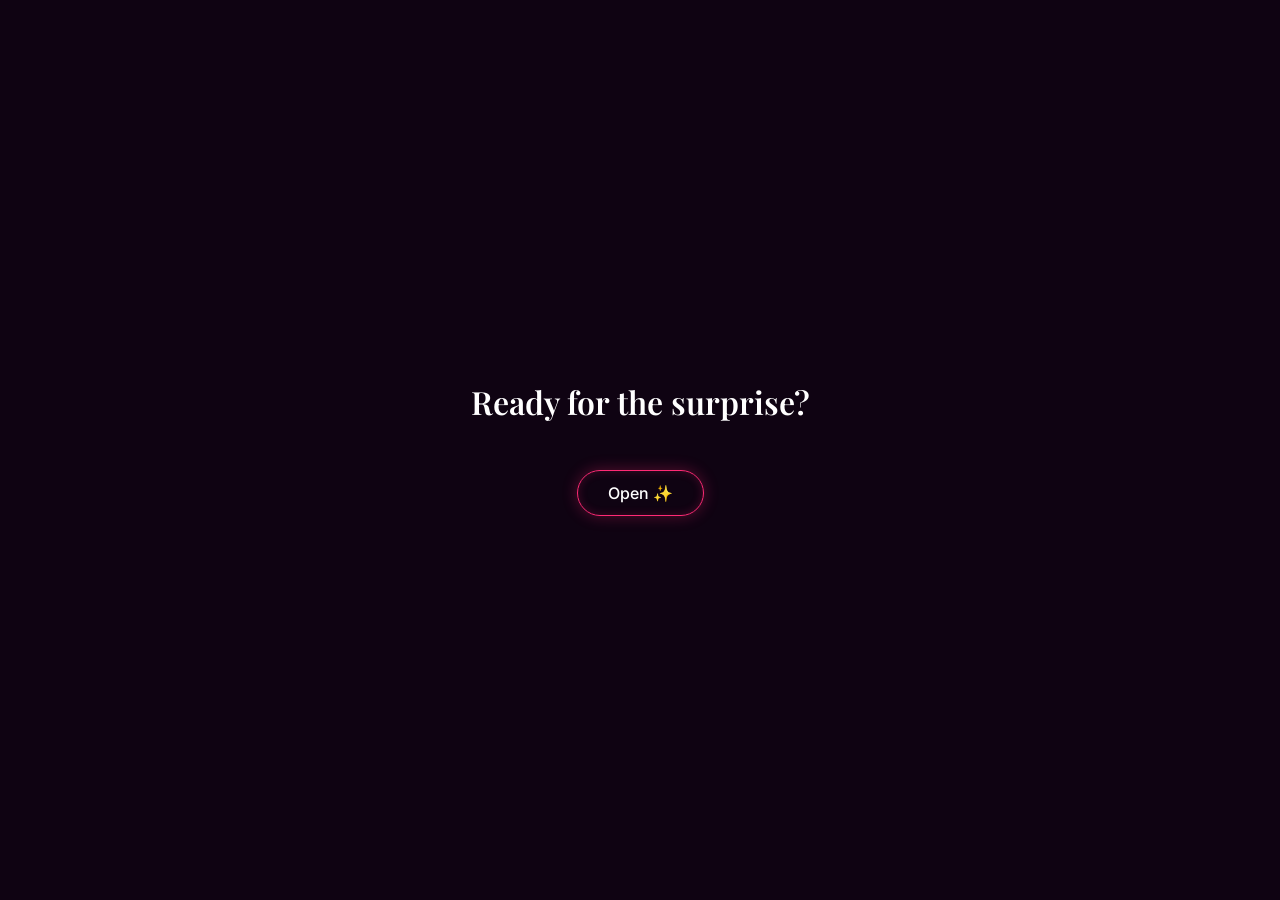
==== commit 949a7f9f: "kk" ====
--- a/index.html
+++ b/index.html
@@ -17,13 +17,21 @@
 <body>
     <!-- Intro Overlay -->
     <div id="birthday-intro">
+        <!-- Initial Start Screen for Audio Policy -->
+        <div id="initial-start-screen" style="position: absolute; inset: 0; z-index: 50; display: flex; flex-direction: column; align-items: center; justify-content: center; background: #0f0312;">
+            <h2 class="title-serif neon-text" style="font-size: 2rem; margin-bottom: 30px; text-align: center;">Ready for the surprise?</h2>
+            <button id="btn-initial-start" class="btn-primary glow-button">
+                Open ✨
+            </button>
+        </div>
+
         <!-- Envelope Flaps -->
         <div class="intro-flap flap-top"></div>
         <div class="intro-flap flap-bottom"></div>
         <div class="intro-flap flap-left"></div>
         <div class="intro-flap flap-right"></div>
         
-        <div id="intro-countdown" class="intro-countdown"></div>
+        <div id="intro-countdown" class="intro-countdown" style="display: none;"></div>
         <div id="intro-balloons-container" class="hidden">
             <div class="intro-balloon-wrapper balloon-pos-center">
                 <svg class="intro-balloon" viewBox="0 0 100 250" xmlns="http://www.w3.org/2000/svg">
